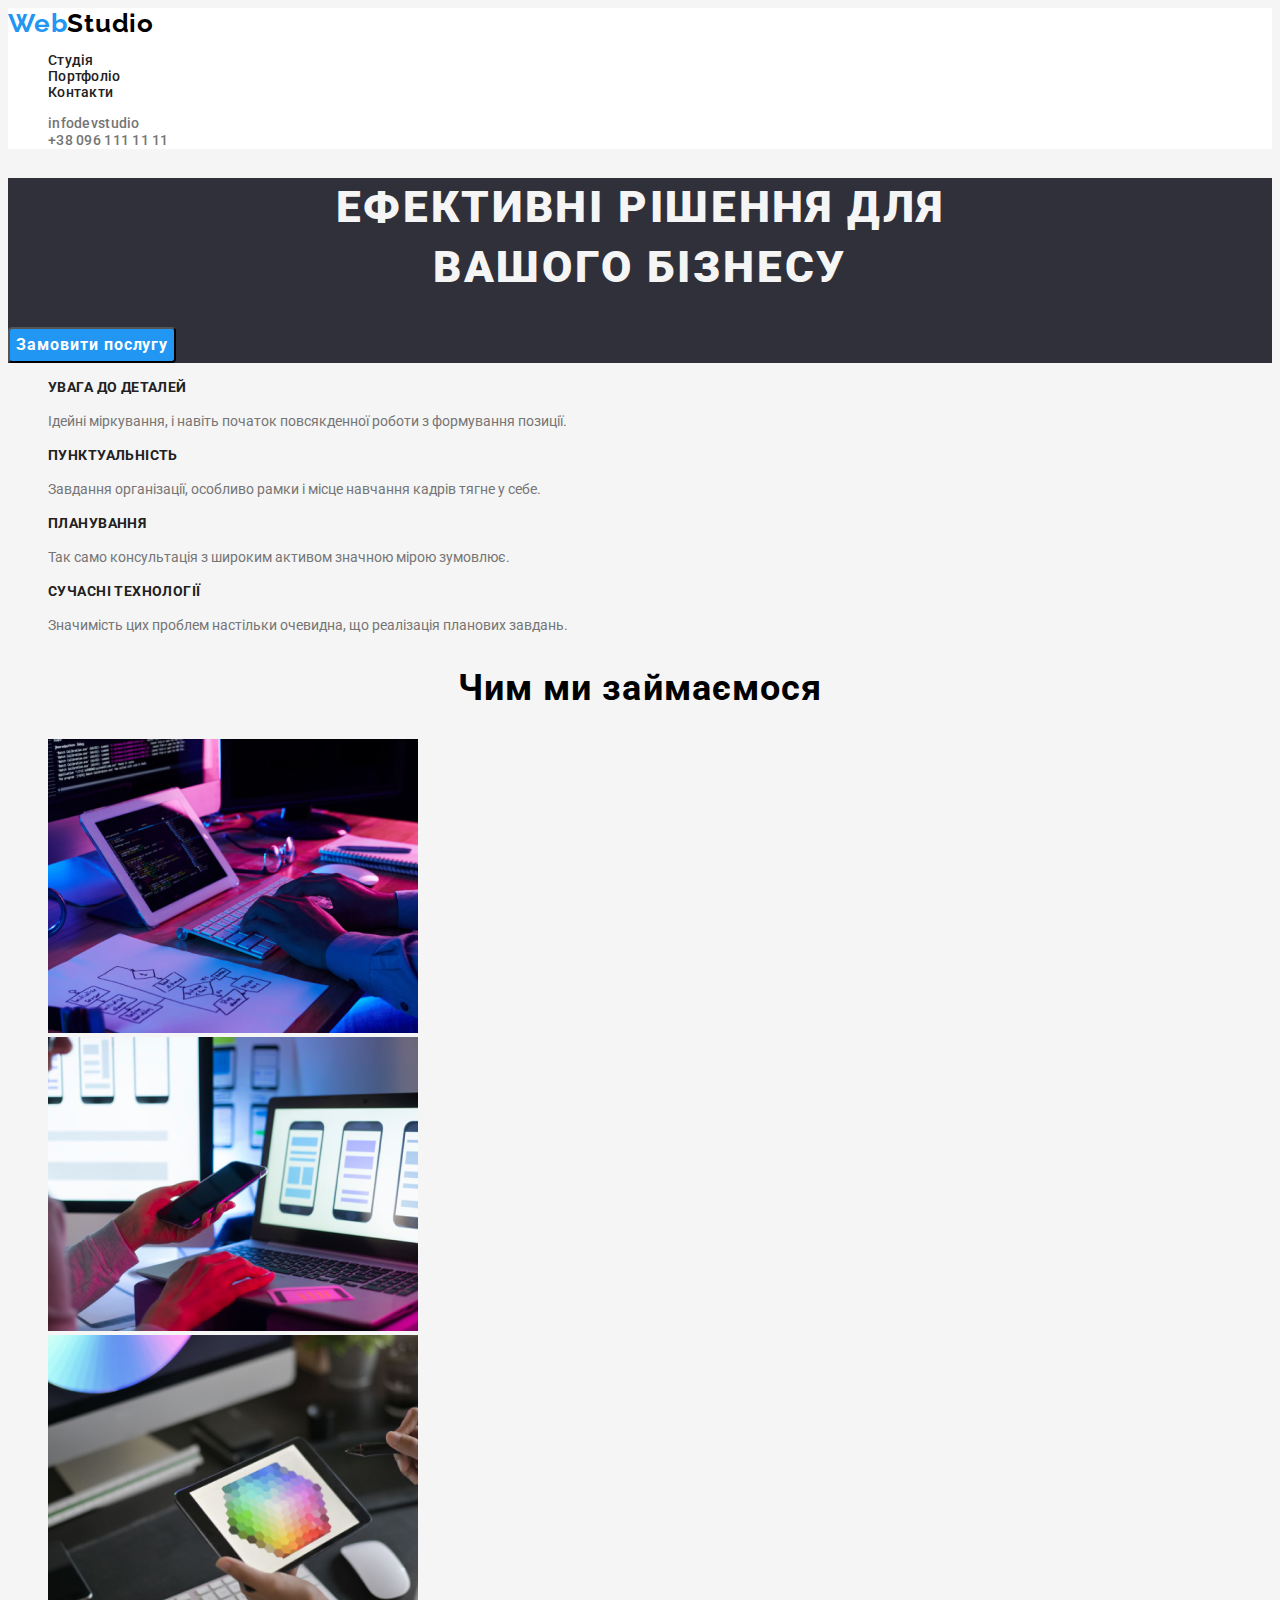
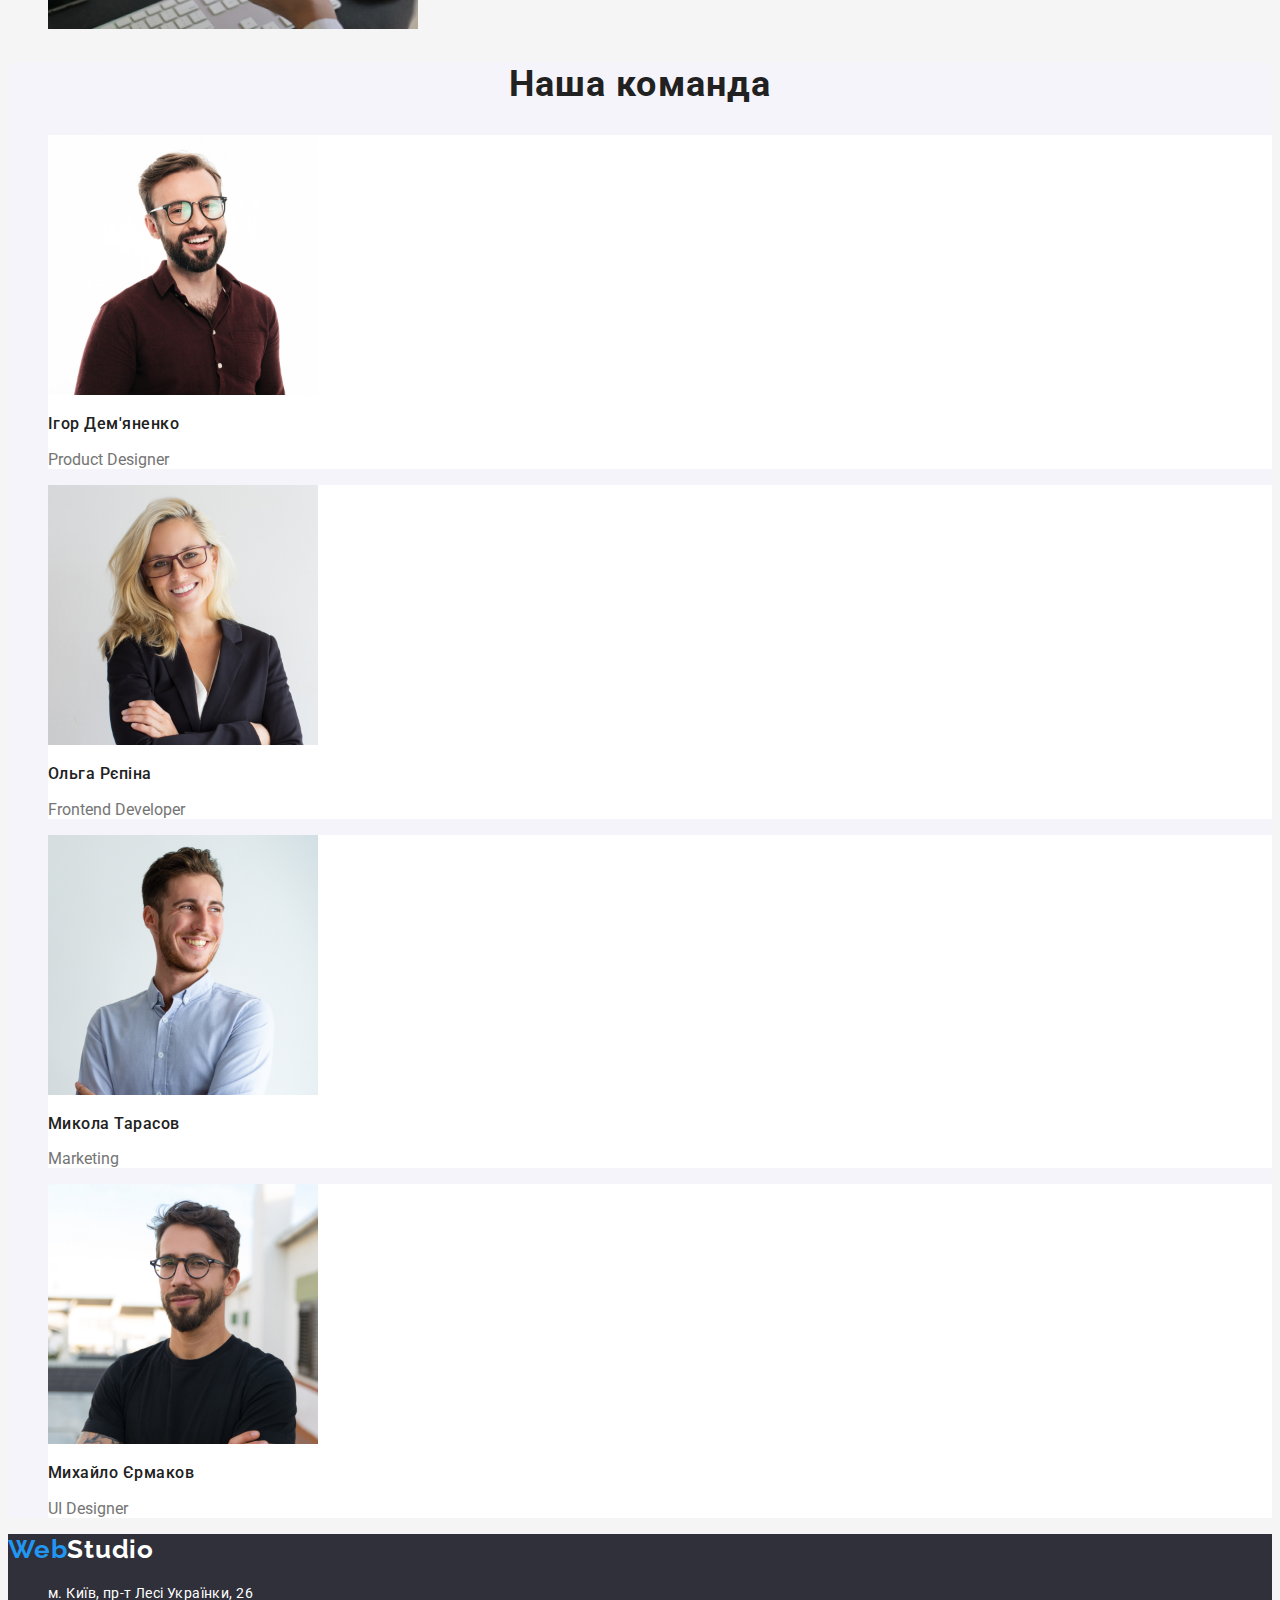
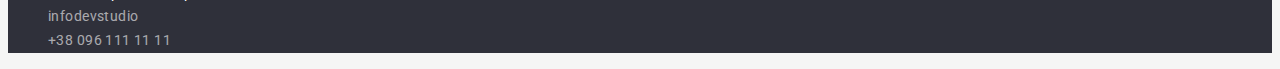
==== index.html @ 23c70bc2 "Initial commit" ====
<!DOCTYPE html>
<html lang="uk">
  <head>
    <meta charset="UTF-8" />
    <meta http-equiv="X-UA-Compatible" content="IE=edge" />
    <meta name="viewport" content="width=, initial-scale=1.0" />
    <title>Document</title>
    <link rel="preconnect" href="https://fonts.googleapis.com" />
    <link rel="preconnect" href="https://fonts.gstatic.com" crossorigin />
    <link
      href="https://fonts.googleapis.com/css2?family=Raleway:wght@700&family=Roboto:wght@400;500;700;900&display=swap"
      rel="stylesheet"
    />
    <link rel="stylesheet" href="./css/styles.css" />
  </head>
  <body>
    <header>
      <nav>
        <a href="./index.html" lang="en" class="logo"
          ><span class="accent">Web</span>Studio
        </a>
        <ul class="site-nav">
          <li><a href="" class="link"> Студія</a></li>
          <li><a href="./portfolio.html" class="link"> Портфоліо</a></li>
          <li><a href="./#" class="link"> Контакти</a></li>
        </ul>
      </nav>
      <ul class="contact-list">
        <li>
          <a href="mailto: info@devstudio.com" class="contact-link"
            >infodevstudio</a
          >
        </li>
        <li>
          <a href="tel: +380961111111" class="contact-link"
            >+38 096 111 11 11</a
          >
        </li>
      </ul>
    </header>

    <main>
      <section class="hero">
        <h1 class="hero-link">
          ЕФЕКТИВНІ РІШЕННЯ ДЛЯ <br />
          ВАШОГО БІЗНЕСУ
        </h1>
        <button type="button" class="button-link">Замовити послугу</button>
      </section>

      <section class="fichers">
        <h2 hidden>Наші властивості</h2>
        <ul class="fichers-list">
          <li>
            <h3 class="fichers-header">УВАГА ДО ДЕТАЛЕЙ</h3>
            <p class="fichers-description">
              Ідейні міркування, і навіть початок повсякденної роботи з
              формування позиції.
            </p>
          </li>
          <li>
            <h3 class="fichers-header">ПУНКТУАЛЬНІСТЬ</h3>
            <p class="fichers-description">
              Завдання організації, особливо рамки і місце навчання кадрів тягне
              у себе.
            </p>
          </li>
          <li>
            <h3 class="fichers-header">ПЛАНУВАННЯ</h3>
            <p class="fichers-description">
              Так само консультація з широким активом значною мірою зумовлює.
            </p>
          </li>
          <li>
            <h3 class="fichers-header">СУЧАСНІ ТЕХНОЛОГІЇ</h3>
            <p class="fichers-description">
              Значимість цих проблем настільки очевидна, що реалізація планових
              завдань.
            </p>
          </li>
        </ul>
      </section>

      <section class="works">
        <h2 class="works-header">Чим ми займаємося</h2>
        <ul>
          <li><img src="./Images/pc1.png" alt="стіл розробника" /></li>
          <li>
            <img
              src="./Images/pc2.png"
              alt="стіл розробника додатку для смартфонів"
            />
          </li>
          <li><img src="./Images/pc3.png" alt="стіл дизайнера кольору" /></li>
        </ul>
      </section>

      <section class="work-team">
        <h2 class="team-header">Наша команда</h2>
        <ul>
          <li class="team-window">
            <img
              src="./Images/Product Designer.jpg"
              alt="Product Designer"
              width="270"
            />
            <h3 class="team-name">Ігор Дем'яненко</h3>
            <p lang="en" class="team-speciality">Product Designer</p>
          </li>
          <li class="team-window">
            <img
              src="./Images/Frontend Developer.jpg"
              alt="rontend Developer"
              width="270"
            />
            <h3 class="team-name">Ольга Рєпіна</h3>
            <p lang="en" class="team-speciality">Frontend Developer</p>
          </li>
          <li class="team-window">
            <img src="./Images/Marketing.jpg" alt="Marketing" width="270" />
            <h3 class="team-name">Микола Тарасов</h3>
            <p lang="en" class="team-speciality">Marketing</p>
          </li>
          <li class="team-window">
            <img src="./Images/UI desinger.jpg" alt="UI Designer" width="270" />
            <h3 class="team-name">Михайло Єрмаков</h3>
            <p lang="en" class="team-speciality">UI Designer</p>
          </li>
        </ul>
      </section>
    </main>

    <footer class="bottom">
      <a href="/" lang="en" class="logo-bottom"
        ><span class="accent-bottom">Web</span>Studio</a
      >
      <address class="adress-bottom">
        <ul class="adress-list">
          <li class="adress-street">м. Київ, пр-т Лесі Українки, 26</li>
          <li>
            <a href="mailto: info@devstudio.com" class="adress-link"
              >infodevstudio</a
            >
          </li>
          <li>
            <a href="tel: +380961111111" class="adress-link"
              >+38 096 111 11 11</a
            >
          </li>
        </ul>
      </address>
    </footer>
  </body>
</html>
---- css/styles.css ----
body {
  background-color: #f5f5f5;
  font-family: "Raleway", sans-serif;
  font-family: "Roboto", sans-serif;
  font-style: normal;
}
header {
  background-color: #ffffff;
}
ul {
  list-style: none;
}
/*логотип сайта*/

.logo {
  font-family: Raleway, sans-serif;
  font-style: normal;
  font-weight: 700;
  font-size: 26px;
  line-height: 31px;
  letter-spacing: 0.03em;
  color: black;
  text-decoration: none;
}
.logo {
  caret-color: #2196f3;
}
.accent {
  color: #2196f3;

  /*навігація*/
}
.site-nav {
  font-size: 14px;
  font-weight: 500;
  line-height: 1.14;
  letter-spacing: 0.02em;
}

.site-nav .link {
  text-decoration: none;
}
.site-nav .link {
  color: #212121;
  caret-color: #2196f3;
}
.site-nav .link:hover,
.site-nav .link:focus {
  color: #2196f3;

  /*контакти*/
}
.contact-list {
  font-size: 14px;
  font-weight: 500;
  line-height: 1.14;
  letter-spacing: 0.02em;
}
.contact-link {
  color: #757575;
}
.contact-link:hover,
.contact-link:focus {
  color: #2196f3;
}
.contact-link {
  font-family: "Roboto";
  font-style: normal;
  font-weight: 500;
  font-size: 14px;
  line-height: 16px;
  letter-spacing: 0.02em;
  text-decoration: none;

  /* секція героя*/
}
.hero {
  background-color: #2f303a;
}
.hero-link {
  font-size: 44px;
  font-weight: 900;
  line-height: 1.36;
  letter-spacing: 0.06em;
  text-align: center;
  color: #f5f5f5;
  text-transform: uppercase;
}
.button-link {
  font-size: 16px;
  font-weight: 700;
  line-height: 1.87;
  letter-spacing: 0.06em;
  background-color: #2196f3;
  color: #ffffff;
  border-radius: 4px;
  cursor: pointer;
  font-family: inherit;
}
/*секція наших властивостей*/

.fichers {
  background-color: #f5f5f5;
}
.fichers-header {
  font-weight: 700;
  font-size: 14px;
  line-height: 16px;
  letter-spacing: 0.03em;
  text-transform: uppercase;
  color: #212121;
}
.fichers-description {
  font-weight: 400;
  font-size: 14px;
  line-height: 24px;
  color: #757575;
}
/*чим ми займаємося*/

.works {
  background-color: #f5f5f5;
}
.works-header {
  font-weight: 700;
  font-size: 36px;
  line-height: 42px;
  text-align: center;
  letter-spacing: 0.03em;
}
.work-team {
  background-color: #f5f4fa;
}
/*наша команда*/

.team-header {
  font-weight: 700;
  font-size: 36px;
  line-height: 42px;
  text-align: center;
  letter-spacing: 0.03em;
  color: #212121;
}
.team-name {
  font-size: 16px;
  font-weight: 500;
  line-height: 1.18;
  letter-spacing: 0.03em;
  color: #212121;
}
.team-speciality {
  font-weight: 400;
  font-size: 16px;
  line-height: 19px;
  color: #757575;
}
.team-window {
  background-color: #ffffff;
}
/*секція footer* та адреса*/

.bottom {
  background-color: #2f303a;
}
.logo-bottom {
  font-family: Raleway, sans-serif;
  font-weight: 700;
  font-size: 26px;
  line-height: 31px;
  letter-spacing: 0.03em;
  color: #ffffff;
  text-decoration: none;
}
.accent-bottom {
  color: #2196f3;
}
.adress-bottom {
  font-style: normal;
}
.adress-street {
  font-weight: 400;
  font-size: 14px;
  line-height: 24px;
  letter-spacing: 0.03em;
  color: #ffffff;
}
.adress-street:hover,
.adress-street:focus {
  color: #2196f3;
}
.adress-link {
  font-weight: 400;
  font-size: 14px;
  line-height: 1.71;
  letter-spacing: 0.03em;
  color: rgba(255, 255, 255, 0.6);
  text-decoration: none;
}
.adress-link:hover,
.adress-link:focus {
  color: #2196f3;
}
/*портфоліо*/

.portf-button-pages {
  background-color: #ffffff;
}

.button-tap-l {
  font-size: 16px;
  font-weight: 500;
  line-height: 1.62;
  letter-spacing: 0.03em;
  background-color: #2196f3;
  border-radius: 4px;
  cursor: pointer;
  font-family: inherit;
}
.button-tap-l:hover,
.button-tap-l:focus {
  color: #ffffff;
  background-color: #2196f3;
}
.button-tap {
  font-size: 16px;
  font-weight: 500;
  line-height: 1.62;
  letter-spacing: 0.03em;
  background-color: #f5f4fa;
  border-radius: 4px;
  cursor: pointer;
  font-family: inherit;
}
.button-tap:hover,
.button-tap:focus {
  background-color: #2196f3;
  color: #ffffff;
}
/*секція блоків робіт*/

.block-topic {
  background: #ffffff;
  border: 1px solid #eeeeee;
}
.block-header {
  font-weight: 700;
  font-size: 18px;
  line-height: 36px;
  letter-spacing: 0.06em;
  color: #212121;
}
.block-text {
  font-weight: 400;
  font-size: 16px;
  line-height: 30px;
  letter-spacing: 0.03em;
  color: #757575;
}
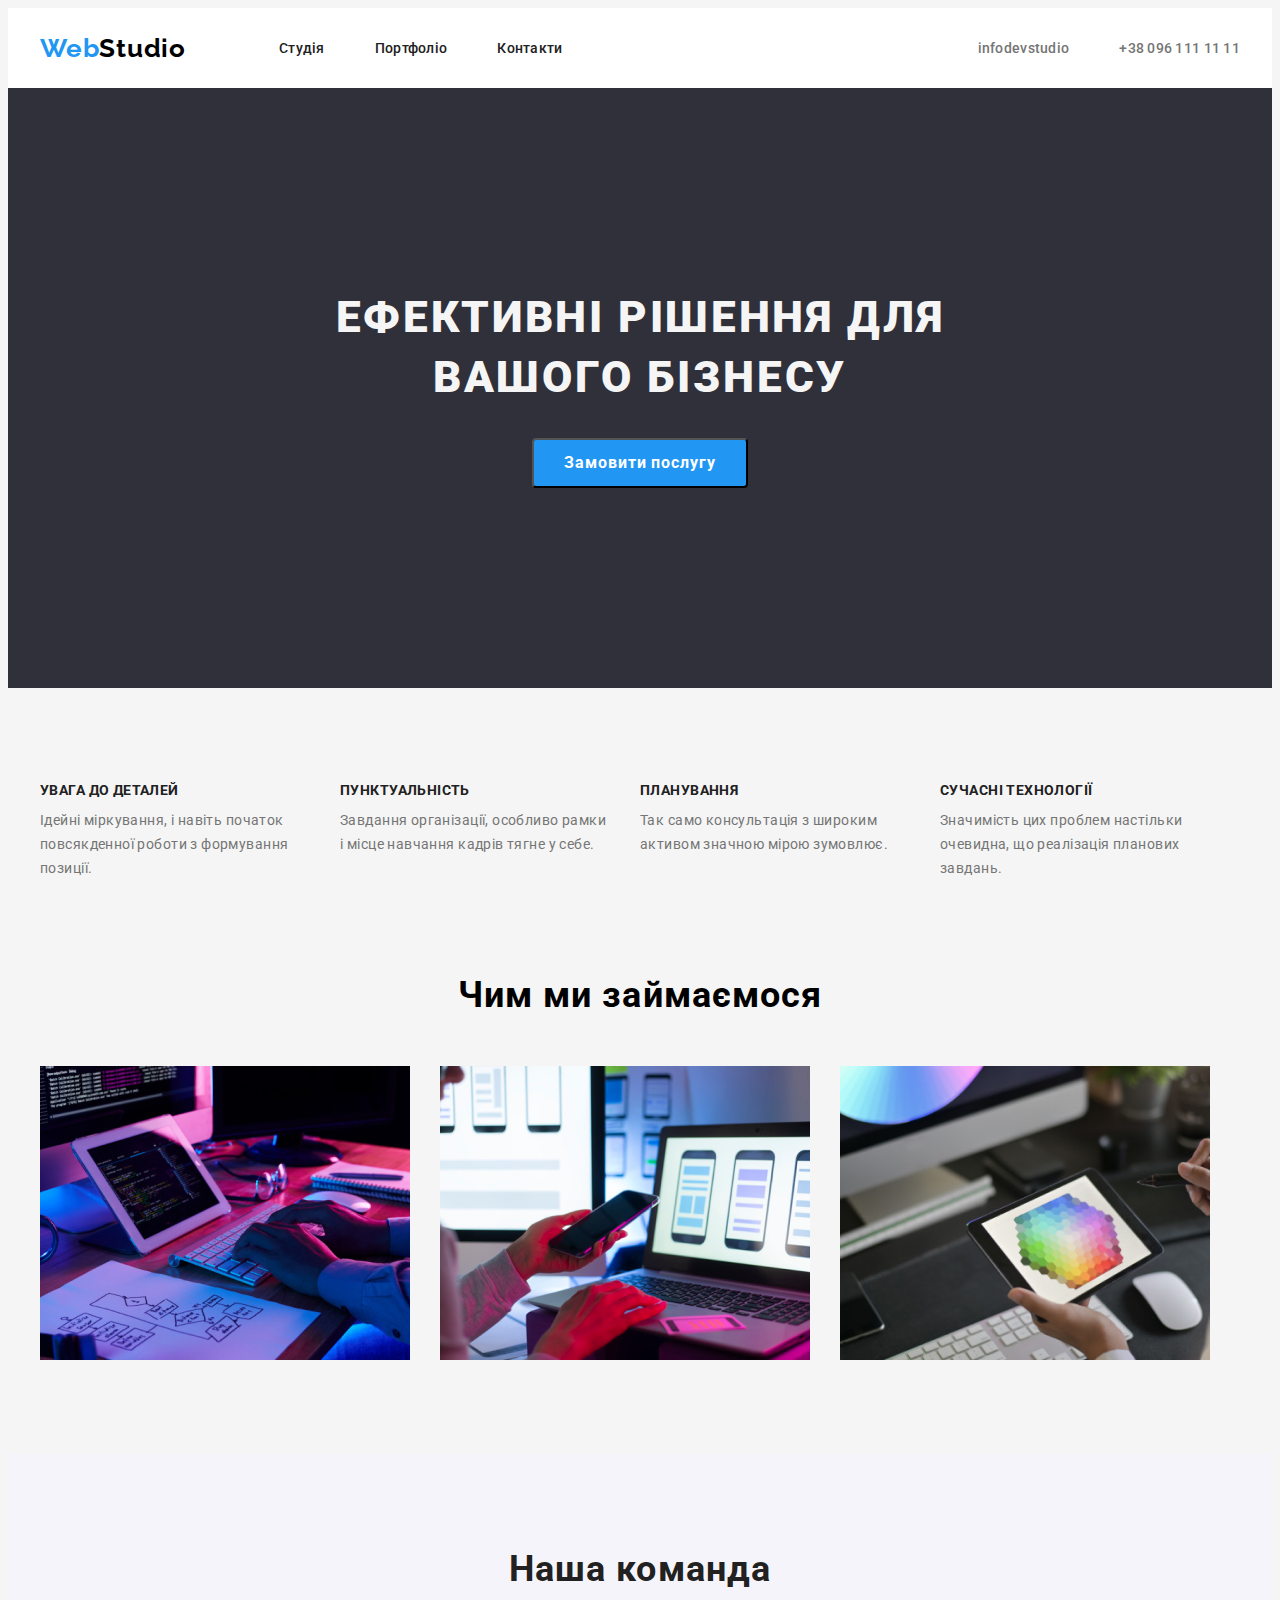
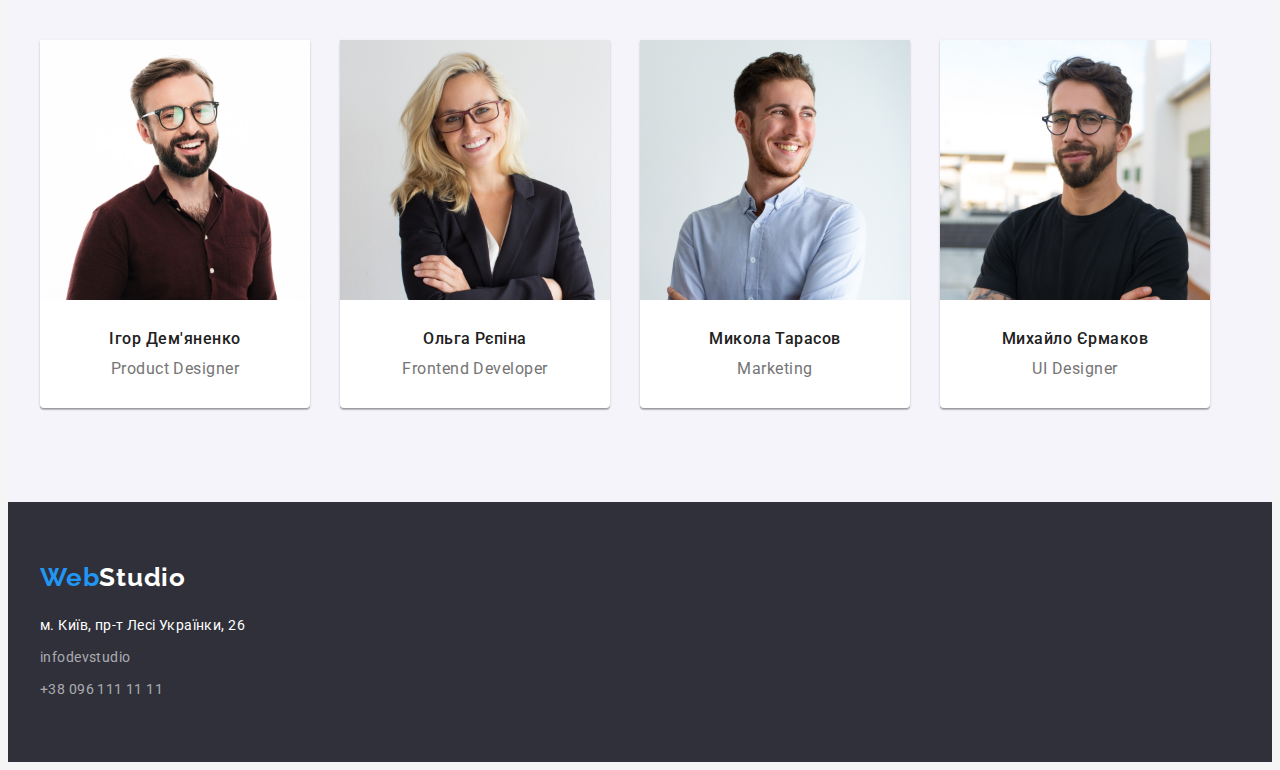
==== commit 01242ceb: "beggin" ====
--- a/index.html
+++ b/index.html
@@ -14,64 +14,69 @@
     <link rel="stylesheet" href="./css/styles.css" />
   </head>
   <body>
-    <header>
-      <nav>
+    <header class="header">
+      <div class=" container container-header">
         <a href="./index.html" lang="en" class="logo"
-          ><span class="accent">Web</span>Studio
-        </a>
+        ><span class="accent">Web</span>Studio
+      </a>
+      <nav class="nav-list">
         <ul class="site-nav">
-          <li><a href="" class="link"> Студія</a></li>
-          <li><a href="./portfolio.html" class="link"> Портфоліо</a></li>
-          <li><a href="./#" class="link"> Контакти</a></li>
+          <li class="header-nav"><a href="" class="link"> Студія</a></li>
+          <li class="header-nav"><a href="./portfolio.html" class="link"> Портфоліо</a></li>
+          <li class="header-nav"><a href="./#" class="link"> Контакти</a></li>
         </ul>
       </nav>
       <ul class="contact-list">
-        <li>
+        <li class="header-contact">
           <a href="mailto: info@devstudio.com" class="contact-link"
             >infodevstudio</a
           >
         </li>
-        <li>
+        <li class="header-contact">
           <a href="tel: +380961111111" class="contact-link"
             >+38 096 111 11 11</a
           >
         </li>
       </ul>
+      </div>
     </header>
 
     <main>
       <section class="hero">
+        <div class="container">
         <h1 class="hero-link">
           ЕФЕКТИВНІ РІШЕННЯ ДЛЯ <br />
           ВАШОГО БІЗНЕСУ
         </h1>
         <button type="button" class="button-link">Замовити послугу</button>
+     </div>
       </section>
 
       <section class="fichers">
+        <div class="container">
         <h2 hidden>Наші властивості</h2>
         <ul class="fichers-list">
-          <li>
+          <li class="fichers-card">
             <h3 class="fichers-header">УВАГА ДО ДЕТАЛЕЙ</h3>
             <p class="fichers-description">
               Ідейні міркування, і навіть початок повсякденної роботи з
               формування позиції.
             </p>
           </li>
-          <li>
+          <li class="fichers-card">
             <h3 class="fichers-header">ПУНКТУАЛЬНІСТЬ</h3>
             <p class="fichers-description">
               Завдання організації, особливо рамки і місце навчання кадрів тягне
               у себе.
             </p>
           </li>
-          <li>
+          <li class="fichers-card">
             <h3 class="fichers-header">ПЛАНУВАННЯ</h3>
             <p class="fichers-description">
               Так само консультація з широким активом значною мірою зумовлює.
             </p>
           </li>
-          <li>
+          <li class="fichers-card">
             <h3 class="fichers-header">СУЧАСНІ ТЕХНОЛОГІЇ</h3>
             <p class="fichers-description">
               Значимість цих проблем настільки очевидна, що реалізація планових
@@ -79,33 +84,39 @@
             </p>
           </li>
         </ul>
+        </div>
       </section>
 
       <section class="works">
+        <div class="container">
         <h2 class="works-header">Чим ми займаємося</h2>
-        <ul>
-          <li><img src="./Images/pc1.png" alt="стіл розробника" /></li>
-          <li>
+        <ul class="work-cards">
+          <li class="work-card"><img src="./Images/pc1.png" alt="стіл розробника" /></li>
+          <li class="work-card">
             <img
               src="./Images/pc2.png"
               alt="стіл розробника додатку для смартфонів"
             />
           </li>
-          <li><img src="./Images/pc3.png" alt="стіл дизайнера кольору" /></li>
+          <li class="work-card"><img src="./Images/pc3.png" alt="стіл дизайнера кольору" /></li>
         </ul>
-      </section>
+        </div>
+      </section> 
 
       <section class="work-team">
+        <div class="container">
         <h2 class="team-header">Наша команда</h2>
-        <ul>
+        <ul class="team-list">
           <li class="team-window">
             <img
               src="./Images/Product Designer.jpg"
               alt="Product Designer"
               width="270"
             />
+            <div class="wrapper-team">
             <h3 class="team-name">Ігор Дем'яненко</h3>
             <p lang="en" class="team-speciality">Product Designer</p>
+            </div>
           </li>
           <li class="team-window">
             <img
@@ -113,42 +124,51 @@
               alt="rontend Developer"
               width="270"
             />
+            <div class="wrapper-team">
             <h3 class="team-name">Ольга Рєпіна</h3>
             <p lang="en" class="team-speciality">Frontend Developer</p>
+            </div>
           </li>
           <li class="team-window">
             <img src="./Images/Marketing.jpg" alt="Marketing" width="270" />
+            <div class="wrapper-team">
             <h3 class="team-name">Микола Тарасов</h3>
             <p lang="en" class="team-speciality">Marketing</p>
+            </div>
           </li>
           <li class="team-window">
             <img src="./Images/UI desinger.jpg" alt="UI Designer" width="270" />
+            <div class="wrapper-team">
             <h3 class="team-name">Михайло Єрмаков</h3>
             <p lang="en" class="team-speciality">UI Designer</p>
+            </div>
           </li>
         </ul>
+        </div>
       </section>
     </main>
 
     <footer class="bottom">
+      <div class="container">
       <a href="/" lang="en" class="logo-bottom"
         ><span class="accent-bottom">Web</span>Studio</a
       >
       <address class="adress-bottom">
         <ul class="adress-list">
           <li class="adress-street">м. Київ, пр-т Лесі Українки, 26</li>
-          <li>
+          <li class="bottom-contact">
             <a href="mailto: info@devstudio.com" class="adress-link"
               >infodevstudio</a
             >
           </li>
-          <li>
+          <li class="bottom-contact">
             <a href="tel: +380961111111" class="adress-link"
               >+38 096 111 11 11</a
             >
           </li>
         </ul>
       </address>
+      </div>
     </footer>
   </body>
 </html>
--- a/css/styles.css
+++ b/css/styles.css
@@ -4,21 +4,55 @@
   font-family: "Roboto", sans-serif;
   font-style: normal;
 }
+.container {
+  width: 1200px;
+  padding-left: 15px;
+  padding-right: 15px;
+  margin-left: auto;
+  margin-right: auto;
+}
 header {
   background-color: #ffffff;
 }
+
 ul {
   list-style: none;
 }
+ul {
+  margin: 0;
+  padding: 0;
+}
+h1,
+h2,
+h3,
+h4,
+h5,
+h6,
+p {
+  margin: 0;
+}
+img {
+  display: block;
+}
+
+.section {
+  padding-top: 94px;
+  padding-bottom: 94px;
+}
 /*логотип сайта*/
+.container-header {
+  display: flex;
+  align-items: center;
+}
 
 .logo {
   font-family: Raleway, sans-serif;
   font-style: normal;
   font-weight: 700;
-  font-size: 26px;
+   font-size: 26px;
   line-height: 31px;
   letter-spacing: 0.03em;
+  margin-right: 93px;
   color: black;
   text-decoration: none;
 }
@@ -30,6 +64,17 @@
 
   /*навігація*/
 }
+.nav-list{
+  margin-right: auto;
+}
+.site-nav{
+  display: flex;
+  gap: 50px;
+}
+.site-nav li  :last-child {
+margin-right: 0px;
+}
+
 .site-nav {
   font-size: 14px;
   font-weight: 500;
@@ -48,13 +93,26 @@
 .site-nav .link:focus {
   color: #2196f3;
 
+}
+.link{
+  font-weight: 500;
+  font-size: 14px;
+  line-height: calc(16 / 14);
+  letter-spacing: 0.02em;
+  padding-top: 32px;
+  padding-bottom: 32px;
+  display: block;
+}
   /*контакти*/
-}
 .contact-list {
   font-size: 14px;
   font-weight: 500;
   line-height: 1.14;
   letter-spacing: 0.02em;
+}
+.contact-list{
+  display: flex;
+  gap: 50px;
 }
 .contact-link {
   color: #757575;
@@ -71,11 +129,15 @@
   line-height: 16px;
   letter-spacing: 0.02em;
   text-decoration: none;
+  padding-top: 32px;
+  padding-bottom: 32px;
 
   /* секція героя*/
 }
 .hero {
   background-color: #2f303a;
+  padding-top: 200px;
+  padding-bottom: 200px;
 }
 .hero-link {
   font-size: 44px;
@@ -85,6 +147,9 @@
   text-align: center;
   color: #f5f5f5;
   text-transform: uppercase;
+  width: 696px;
+  margin-left: auto;
+  margin-right: auto;
 }
 .button-link {
   font-size: 16px;
@@ -96,11 +161,27 @@
   border-radius: 4px;
   cursor: pointer;
   font-family: inherit;
+  width: 216px;
+  height: 50px;
+  margin-top: 30px;
+  margin-left: auto;
+  margin-right: auto;
+  text-align: center;
+  display: block;
 }
 /*секція наших властивостей*/
 
 .fichers {
   background-color: #f5f5f5;
+  padding-top: 94px;
+  padding-bottom: 94px;
+}
+.fichers-list{
+  display: flex;
+  gap: 30px;
+}
+.fichers-card{
+  width: 270px;
 }
 .fichers-header {
   font-weight: 700;
@@ -108,18 +189,21 @@
   line-height: 16px;
   letter-spacing: 0.03em;
   text-transform: uppercase;
+  margin-bottom: 10px;
   color: #212121;
 }
 .fichers-description {
   font-weight: 400;
   font-size: 14px;
   line-height: 24px;
+  letter-spacing: 0.03em;
   color: #757575;
 }
 /*чим ми займаємося*/
 
 .works {
   background-color: #f5f5f5;
+  padding-bottom: 94px;
 }
 .works-header {
   font-weight: 700;
@@ -128,11 +212,17 @@
   text-align: center;
   letter-spacing: 0.03em;
 }
+.work-cards{
+  display: flex;
+  gap: 30px;
+  margin-top: 50px;
+}
+/*наша команда*/
 .work-team {
   background-color: #f5f4fa;
-}
-/*наша команда*/
-
+  padding-top: 94px;
+  padding-bottom: 94px;
+}
 .team-header {
   font-weight: 700;
   font-size: 36px;
@@ -141,10 +231,24 @@
   letter-spacing: 0.03em;
   color: #212121;
 }
+.team-list{
+  display: flex;
+  gap: 30px;
+  margin-top: 50px;
+}
+.team-window{
+  background-color: #ffffff;
+  box-shadow: 0px 1px 3px rgba(0, 0, 0, 0.12), 0px 1px 1px rgba(0, 0, 0, 0.14), 0px 2px 1px rgba(0, 0, 0, 0.2);
+  border-radius: 0px 0px 4px 4px;
+}
+.wrapper-team{
+  padding: 30px;
+}
 .team-name {
   font-size: 16px;
   font-weight: 500;
   line-height: 1.18;
+  text-align: center;
   letter-spacing: 0.03em;
   color: #212121;
 }
@@ -152,15 +256,18 @@
   font-weight: 400;
   font-size: 16px;
   line-height: 19px;
+  text-align: center;
+  letter-spacing: 0.03em;
+  margin-top: 10px;
   color: #757575;
 }
-.team-window {
-  background-color: #ffffff;
-}
+
 /*секція footer* та адреса*/
 
 .bottom {
   background-color: #2f303a;
+  padding-top: 60px;
+  padding-bottom: 60px;
 }
 .logo-bottom {
   font-family: Raleway, sans-serif;
@@ -170,12 +277,14 @@
   letter-spacing: 0.03em;
   color: #ffffff;
   text-decoration: none;
+  margin-right: 0;
 }
 .accent-bottom {
   color: #2196f3;
 }
 .adress-bottom {
   font-style: normal;
+  margin-top: 20px;
 }
 .adress-street {
   font-weight: 400;
@@ -188,6 +297,9 @@
 .adress-street:focus {
   color: #2196f3;
 }
+.bottom-contact{
+  margin-top: 9px;
+}
 .adress-link {
   font-weight: 400;
   font-size: 14px;
@@ -211,6 +323,7 @@
   font-weight: 500;
   line-height: 1.62;
   letter-spacing: 0.03em;
+  color: #ffffff;
   background-color: #2196f3;
   border-radius: 4px;
   cursor: pointer;
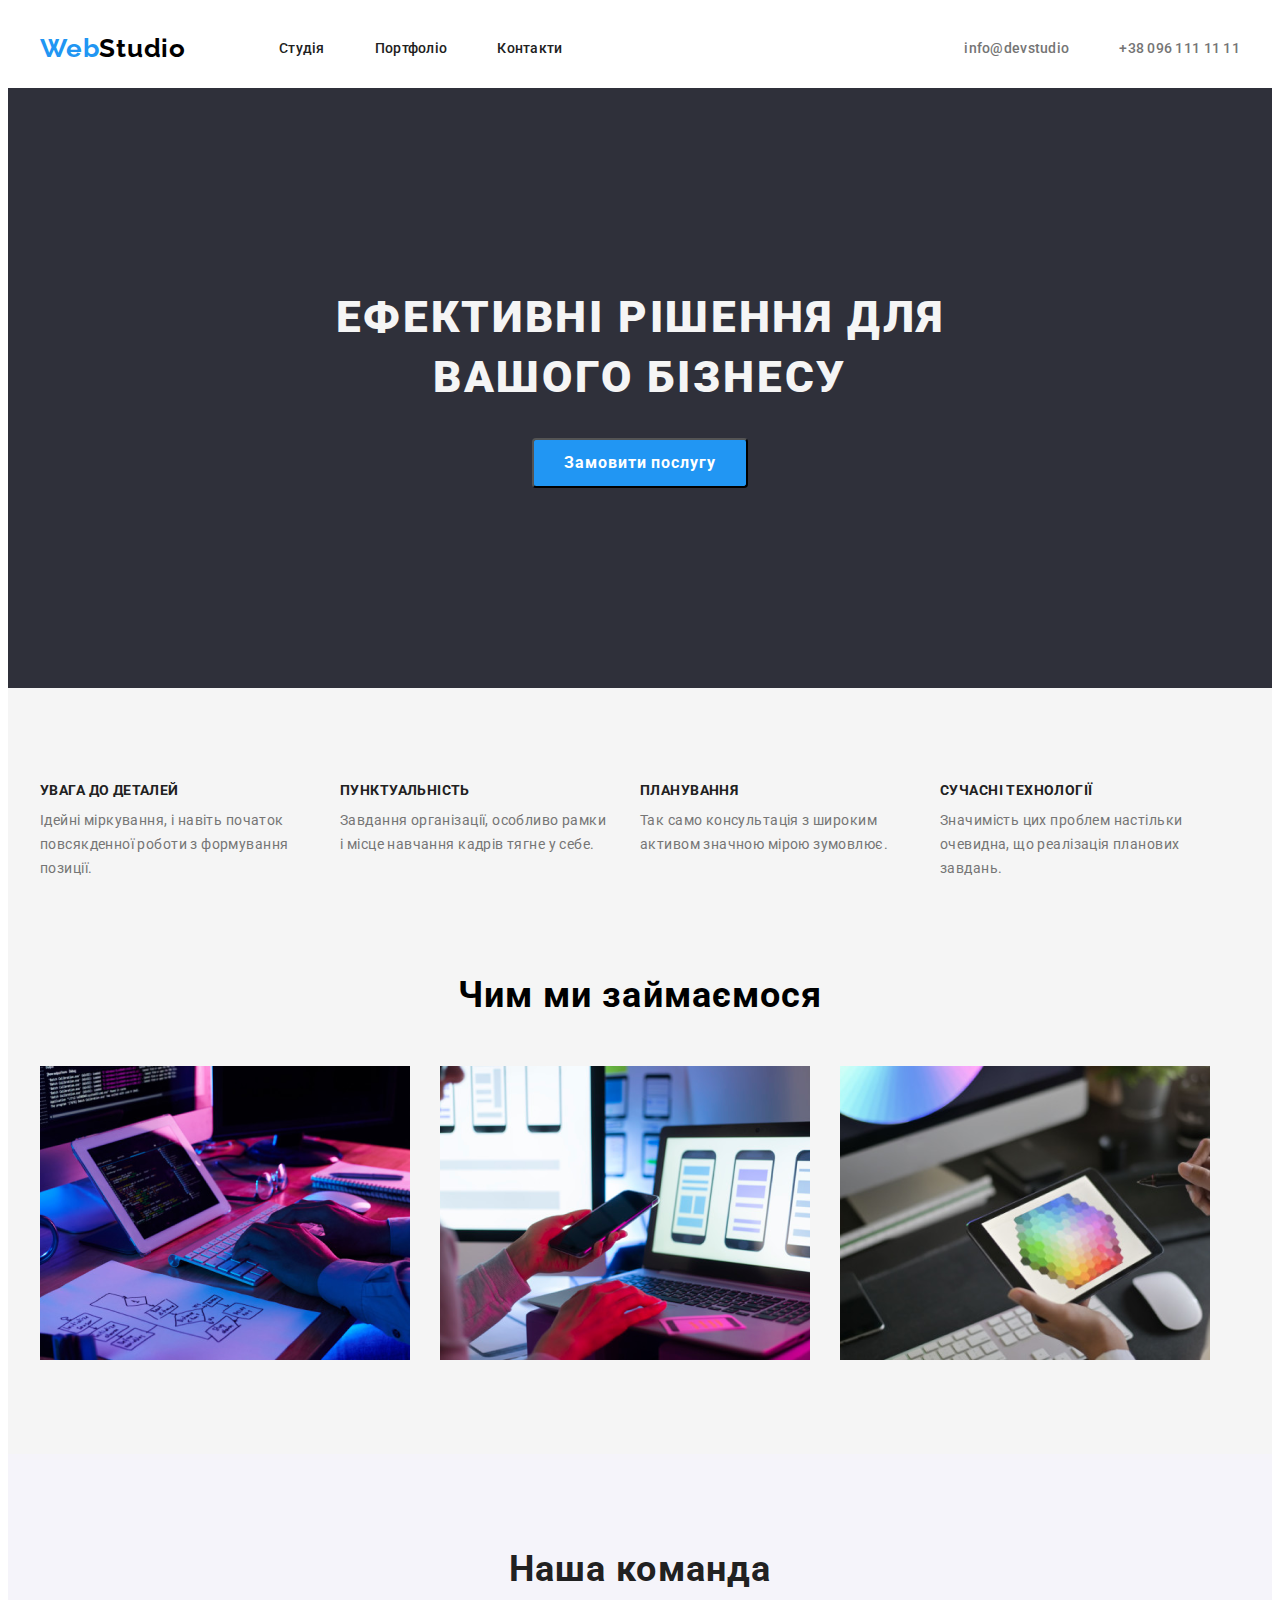
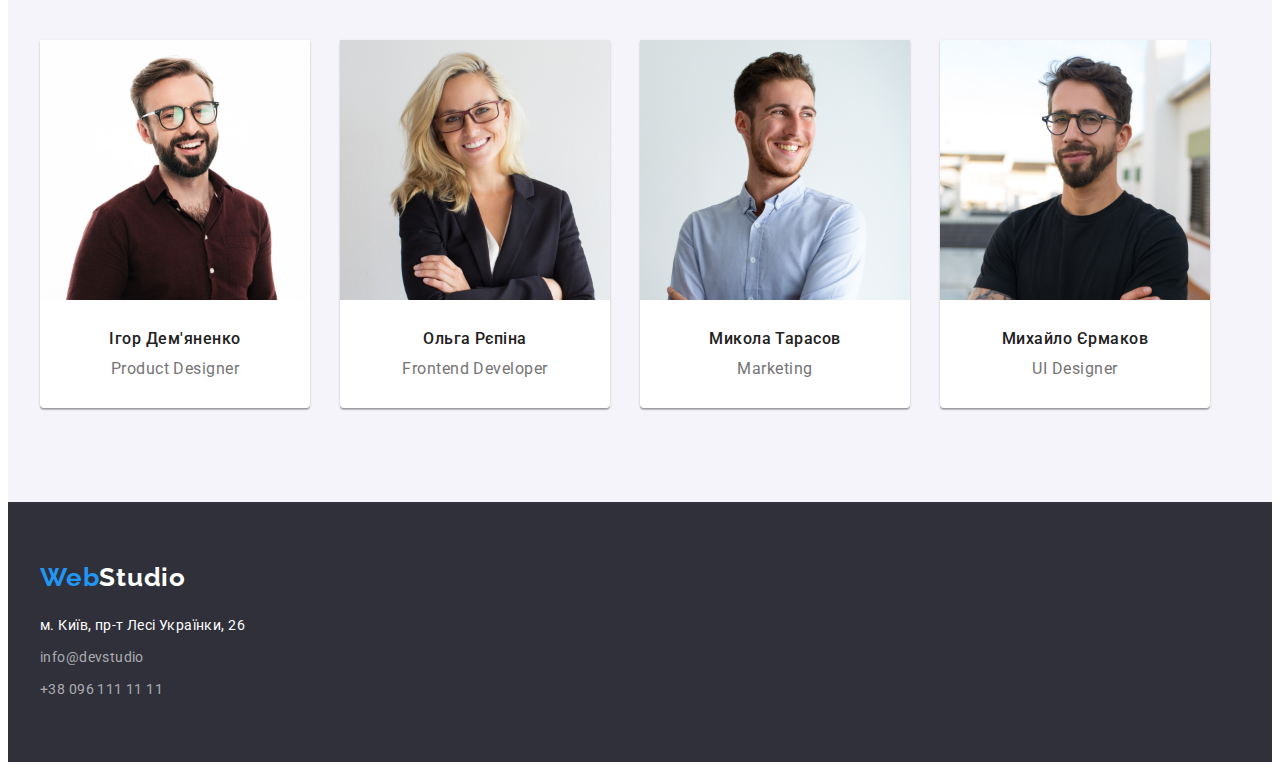
==== commit 8a97eab3: "fixed" ====
--- a/index.html
+++ b/index.html
@@ -15,159 +15,169 @@
   </head>
   <body>
     <header class="header">
-      <div class=" container container-header">
+      <div class="container container-header">
         <a href="./index.html" lang="en" class="logo"
-        ><span class="accent">Web</span>Studio
-      </a>
-      <nav class="nav-list">
-        <ul class="site-nav">
-          <li class="header-nav"><a href="" class="link"> Студія</a></li>
-          <li class="header-nav"><a href="./portfolio.html" class="link"> Портфоліо</a></li>
-          <li class="header-nav"><a href="./#" class="link"> Контакти</a></li>
+          ><span class="accent">Web</span>Studio
+        </a>
+        <nav class="nav-list">
+          <ul class="site-nav">
+            <li class="header-nav"><a href="" class="link"> Студія</a></li>
+            <li class="header-nav">
+              <a href="./portfolio.html" class="link"> Портфоліо</a>
+            </li>
+            <li class="header-nav"><a href="./#" class="link"> Контакти</a></li>
+          </ul>
+        </nav>
+        <ul class="contact-list">
+          <li class="header-contact">
+            <a href="mailto:info@devstudio.com" class="contact-link"
+              >info@devstudio</a
+            >
+          </li>
+          <li class="header-contact">
+            <a href="tel:+380961111111" class="contact-link"
+              >+38 096 111 11 11</a
+            >
+          </li>
         </ul>
-      </nav>
-      <ul class="contact-list">
-        <li class="header-contact">
-          <a href="mailto: info@devstudio.com" class="contact-link"
-            >infodevstudio</a
-          >
-        </li>
-        <li class="header-contact">
-          <a href="tel: +380961111111" class="contact-link"
-            >+38 096 111 11 11</a
-          >
-        </li>
-      </ul>
       </div>
     </header>
 
     <main>
       <section class="hero">
         <div class="container">
-        <h1 class="hero-link">
-          ЕФЕКТИВНІ РІШЕННЯ ДЛЯ <br />
-          ВАШОГО БІЗНЕСУ
-        </h1>
-        <button type="button" class="button-link">Замовити послугу</button>
-     </div>
+          <h1 class="hero-link">
+            ЕФЕКТИВНІ РІШЕННЯ ДЛЯ <br />
+            ВАШОГО БІЗНЕСУ
+          </h1>
+          <button type="button" class="button-link">Замовити послугу</button>
+        </div>
       </section>
 
       <section class="fichers">
         <div class="container">
-        <h2 hidden>Наші властивості</h2>
-        <ul class="fichers-list">
-          <li class="fichers-card">
-            <h3 class="fichers-header">УВАГА ДО ДЕТАЛЕЙ</h3>
-            <p class="fichers-description">
-              Ідейні міркування, і навіть початок повсякденної роботи з
-              формування позиції.
-            </p>
-          </li>
-          <li class="fichers-card">
-            <h3 class="fichers-header">ПУНКТУАЛЬНІСТЬ</h3>
-            <p class="fichers-description">
-              Завдання організації, особливо рамки і місце навчання кадрів тягне
-              у себе.
-            </p>
-          </li>
-          <li class="fichers-card">
-            <h3 class="fichers-header">ПЛАНУВАННЯ</h3>
-            <p class="fichers-description">
-              Так само консультація з широким активом значною мірою зумовлює.
-            </p>
-          </li>
-          <li class="fichers-card">
-            <h3 class="fichers-header">СУЧАСНІ ТЕХНОЛОГІЇ</h3>
-            <p class="fichers-description">
-              Значимість цих проблем настільки очевидна, що реалізація планових
-              завдань.
-            </p>
-          </li>
-        </ul>
+          <h2 class="visually-hidden">Наші властивості</h2>
+          <ul class="fichers-list">
+            <li class="fichers-card">
+              <h3 class="fichers-header">УВАГА ДО ДЕТАЛЕЙ</h3>
+              <p class="fichers-description">
+                Ідейні міркування, і навіть початок повсякденної роботи з
+                формування позиції.
+              </p>
+            </li>
+            <li class="fichers-card">
+              <h3 class="fichers-header">ПУНКТУАЛЬНІСТЬ</h3>
+              <p class="fichers-description">
+                Завдання організації, особливо рамки і місце навчання кадрів
+                тягне у себе.
+              </p>
+            </li>
+            <li class="fichers-card">
+              <h3 class="fichers-header">ПЛАНУВАННЯ</h3>
+              <p class="fichers-description">
+                Так само консультація з широким активом значною мірою зумовлює.
+              </p>
+            </li>
+            <li class="fichers-card">
+              <h3 class="fichers-header">СУЧАСНІ ТЕХНОЛОГІЇ</h3>
+              <p class="fichers-description">
+                Значимість цих проблем настільки очевидна, що реалізація
+                планових завдань.
+              </p>
+            </li>
+          </ul>
         </div>
       </section>
 
       <section class="works">
         <div class="container">
-        <h2 class="works-header">Чим ми займаємося</h2>
-        <ul class="work-cards">
-          <li class="work-card"><img src="./Images/pc1.png" alt="стіл розробника" /></li>
-          <li class="work-card">
-            <img
-              src="./Images/pc2.png"
-              alt="стіл розробника додатку для смартфонів"
-            />
-          </li>
-          <li class="work-card"><img src="./Images/pc3.png" alt="стіл дизайнера кольору" /></li>
-        </ul>
+          <h2 class="works-header">Чим ми займаємося</h2>
+          <ul class="work-cards">
+            <li class="work-card">
+              <img src="./Images/pc1.png" alt="стіл розробника" />
+            </li>
+            <li class="work-card">
+              <img
+                src="./Images/pc2.png"
+                alt="стіл розробника додатку для смартфонів"
+              />
+            </li>
+            <li class="work-card">
+              <img src="./Images/pc3.png" alt="стіл дизайнера кольору" />
+            </li>
+          </ul>
         </div>
-      </section> 
+      </section>
 
       <section class="work-team">
         <div class="container">
-        <h2 class="team-header">Наша команда</h2>
-        <ul class="team-list">
-          <li class="team-window">
-            <img
-              src="./Images/Product Designer.jpg"
-              alt="Product Designer"
-              width="270"
-            />
-            <div class="wrapper-team">
-            <h3 class="team-name">Ігор Дем'яненко</h3>
-            <p lang="en" class="team-speciality">Product Designer</p>
-            </div>
-          </li>
-          <li class="team-window">
-            <img
-              src="./Images/Frontend Developer.jpg"
-              alt="rontend Developer"
-              width="270"
-            />
-            <div class="wrapper-team">
-            <h3 class="team-name">Ольга Рєпіна</h3>
-            <p lang="en" class="team-speciality">Frontend Developer</p>
-            </div>
-          </li>
-          <li class="team-window">
-            <img src="./Images/Marketing.jpg" alt="Marketing" width="270" />
-            <div class="wrapper-team">
-            <h3 class="team-name">Микола Тарасов</h3>
-            <p lang="en" class="team-speciality">Marketing</p>
-            </div>
-          </li>
-          <li class="team-window">
-            <img src="./Images/UI desinger.jpg" alt="UI Designer" width="270" />
-            <div class="wrapper-team">
-            <h3 class="team-name">Михайло Єрмаков</h3>
-            <p lang="en" class="team-speciality">UI Designer</p>
-            </div>
-          </li>
-        </ul>
+          <h2 class="team-header">Наша команда</h2>
+          <ul class="team-list">
+            <li class="team-window">
+              <img
+                src="./Images/Product Designer.jpg"
+                alt="Product Designer"
+                width="270"
+              />
+              <div class="wrapper-team">
+                <h3 class="team-name">Ігор Дем'яненко</h3>
+                <p lang="en" class="team-speciality">Product Designer</p>
+              </div>
+            </li>
+            <li class="team-window">
+              <img
+                src="./Images/Frontend Developer.jpg"
+                alt="rontend Developer"
+                width="270"
+              />
+              <div class="wrapper-team">
+                <h3 class="team-name">Ольга Рєпіна</h3>
+                <p lang="en" class="team-speciality">Frontend Developer</p>
+              </div>
+            </li>
+            <li class="team-window">
+              <img src="./Images/Marketing.jpg" alt="Marketing" width="270" />
+              <div class="wrapper-team">
+                <h3 class="team-name">Микола Тарасов</h3>
+                <p lang="en" class="team-speciality">Marketing</p>
+              </div>
+            </li>
+            <li class="team-window">
+              <img
+                src="./Images/UI desinger.jpg"
+                alt="UI Designer"
+                width="270"
+              />
+              <div class="wrapper-team">
+                <h3 class="team-name">Михайло Єрмаков</h3>
+                <p lang="en" class="team-speciality">UI Designer</p>
+              </div>
+            </li>
+          </ul>
         </div>
       </section>
     </main>
 
     <footer class="bottom">
       <div class="container">
-      <a href="/" lang="en" class="logo-bottom"
-        ><span class="accent-bottom">Web</span>Studio</a
-      >
-      <address class="adress-bottom">
-        <ul class="adress-list">
-          <li class="adress-street">м. Київ, пр-т Лесі Українки, 26</li>
-          <li class="bottom-contact">
-            <a href="mailto: info@devstudio.com" class="adress-link"
-              >infodevstudio</a
-            >
-          </li>
-          <li class="bottom-contact">
-            <a href="tel: +380961111111" class="adress-link"
-              >+38 096 111 11 11</a
-            >
-          </li>
-        </ul>
-      </address>
+        <a href="/" lang="en" class="logo-bottom"
+          ><span class="accent-bottom">Web</span>Studio</a
+        >
+        <address class="adress-bottom">
+          <ul class="adress-list">
+            <li class="adress-street">м. Київ, пр-т Лесі Українки, 26</li>
+            <li class="bottom-contact">
+              <a href="mailto:info@devstudio.com" class="adress-link"
+                >info@devstudio</a
+              >
+            </li>
+            <li class="bottom-contact">
+              <a href="tel:+380961111111" class="adress-link"
+                >+38 096 111 11 11</a
+              >
+            </li>
+          </ul>
+        </address>
       </div>
     </footer>
   </body>
--- a/css/styles.css
+++ b/css/styles.css
@@ -1,5 +1,6 @@
 body {
-  background-color: #f5f5f5;
+  background-color: 
+  #FFFFFF;
   font-family: "Raleway", sans-serif;
   font-family: "Roboto", sans-serif;
   font-style: normal;
@@ -34,7 +35,18 @@
 img {
   display: block;
 }
-
+.visually-hidden {
+  position: absolute;
+  width: 1px;
+  height: 1px;
+  margin: -1px;
+  border: 0;
+  padding: 0;
+  white-space: nowrap;
+  clip-path: inset(100%);
+  clip: rect(0 0 0 0);
+  overflow: hidden;
+}
 .section {
   padding-top: 94px;
   padding-bottom: 94px;
@@ -49,7 +61,7 @@
   font-family: Raleway, sans-serif;
   font-style: normal;
   font-weight: 700;
-   font-size: 26px;
+  font-size: 26px;
   line-height: 31px;
   letter-spacing: 0.03em;
   margin-right: 93px;
@@ -64,15 +76,15 @@
 
   /*навігація*/
 }
-.nav-list{
+.nav-list {
   margin-right: auto;
 }
-.site-nav{
+.site-nav {
   display: flex;
   gap: 50px;
 }
-.site-nav li  :last-child {
-margin-right: 0px;
+.site-nav li :last-child {
+  margin-right: 0px;
 }
 
 .site-nav {
@@ -92,9 +104,8 @@
 .site-nav .link:hover,
 .site-nav .link:focus {
   color: #2196f3;
-
-}
-.link{
+}
+.link {
   font-weight: 500;
   font-size: 14px;
   line-height: calc(16 / 14);
@@ -103,14 +114,14 @@
   padding-bottom: 32px;
   display: block;
 }
-  /*контакти*/
+/*контакти*/
 .contact-list {
   font-size: 14px;
   font-weight: 500;
   line-height: 1.14;
   letter-spacing: 0.02em;
 }
-.contact-list{
+.contact-list {
   display: flex;
   gap: 50px;
 }
@@ -176,11 +187,11 @@
   padding-top: 94px;
   padding-bottom: 94px;
 }
-.fichers-list{
+.fichers-list {
   display: flex;
   gap: 30px;
 }
-.fichers-card{
+.fichers-card {
   width: 270px;
 }
 .fichers-header {
@@ -212,7 +223,7 @@
   text-align: center;
   letter-spacing: 0.03em;
 }
-.work-cards{
+.work-cards {
   display: flex;
   gap: 30px;
   margin-top: 50px;
@@ -231,17 +242,18 @@
   letter-spacing: 0.03em;
   color: #212121;
 }
-.team-list{
+.team-list {
   display: flex;
   gap: 30px;
   margin-top: 50px;
 }
-.team-window{
+.team-window {
   background-color: #ffffff;
-  box-shadow: 0px 1px 3px rgba(0, 0, 0, 0.12), 0px 1px 1px rgba(0, 0, 0, 0.14), 0px 2px 1px rgba(0, 0, 0, 0.2);
+  box-shadow: 0px 1px 3px rgba(0, 0, 0, 0.12), 0px 1px 1px rgba(0, 0, 0, 0.14),
+    0px 2px 1px rgba(0, 0, 0, 0.2);
   border-radius: 0px 0px 4px 4px;
 }
-.wrapper-team{
+.wrapper-team {
   padding: 30px;
 }
 .team-name {
@@ -297,7 +309,7 @@
 .adress-street:focus {
   color: #2196f3;
 }
-.bottom-contact{
+.bottom-contact {
   margin-top: 9px;
 }
 .adress-link {
@@ -314,8 +326,15 @@
 }
 /*портфоліо*/
 
-.portf-button-pages {
+.portf-b {
   background-color: #ffffff;
+  padding-top: 94px;
+  padding-bottom: 94px;
+}
+.port-list {
+  display: flex;
+  gap: 8px;
+  justify-content: center;
 }
 
 .button-tap-l {
@@ -326,8 +345,10 @@
   color: #ffffff;
   background-color: #2196f3;
   border-radius: 4px;
+  border: none;
   cursor: pointer;
   font-family: inherit;
+  padding: 6px 22px;
 }
 .button-tap-l:hover,
 .button-tap-l:focus {
@@ -341,8 +362,10 @@
   letter-spacing: 0.03em;
   background-color: #f5f4fa;
   border-radius: 4px;
+  border: none;
   cursor: pointer;
   font-family: inherit;
+  padding: 6px 22px;
 }
 .button-tap:hover,
 .button-tap:focus {
@@ -350,6 +373,16 @@
   color: #ffffff;
 }
 /*секція блоків робіт*/
+.block-list {
+  display: flex;
+  flex-wrap: wrap;
+  margin-top: 34px;
+  gap: 30px;
+}
+.block-card {
+  border-top: none;
+  padding: 20px 24px;
+}
 
 .block-topic {
   background: #ffffff;
@@ -367,5 +400,6 @@
   font-size: 16px;
   line-height: 30px;
   letter-spacing: 0.03em;
+  margin-top: 4px;
   color: #757575;
 }
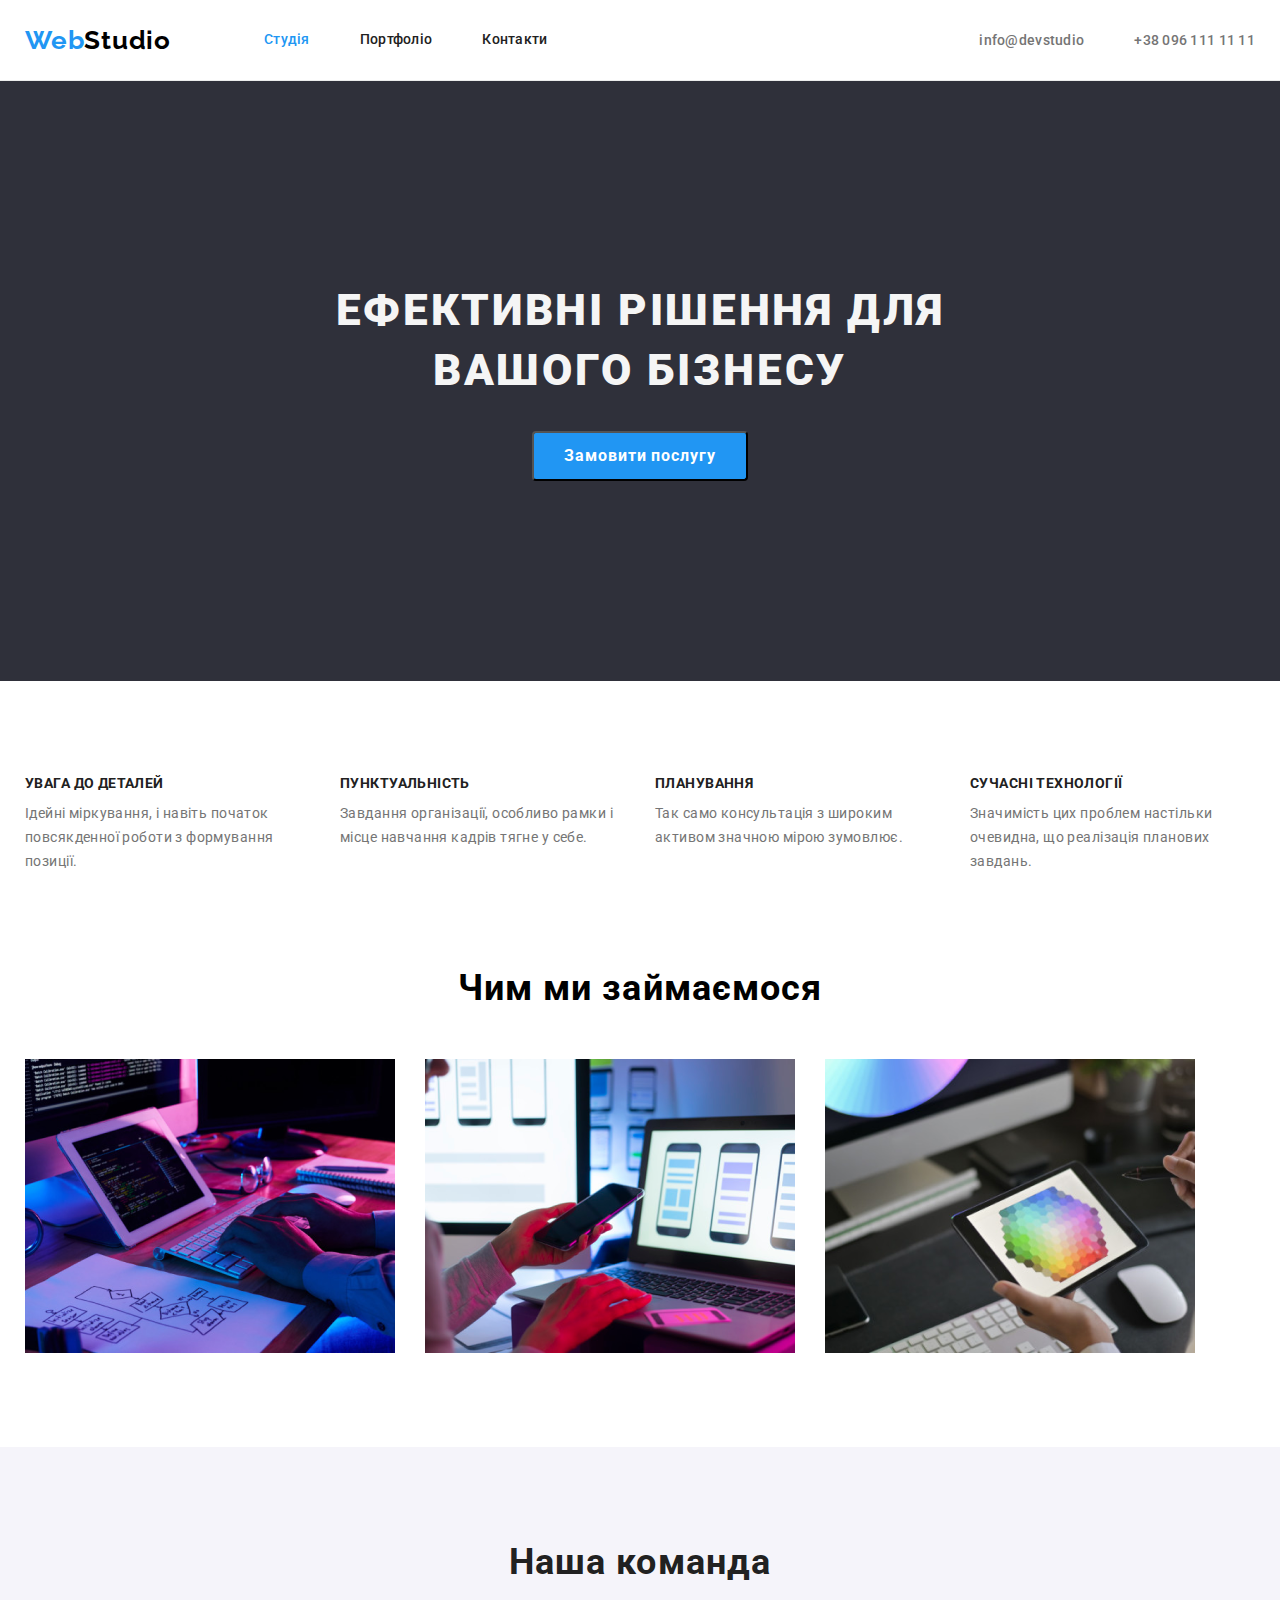
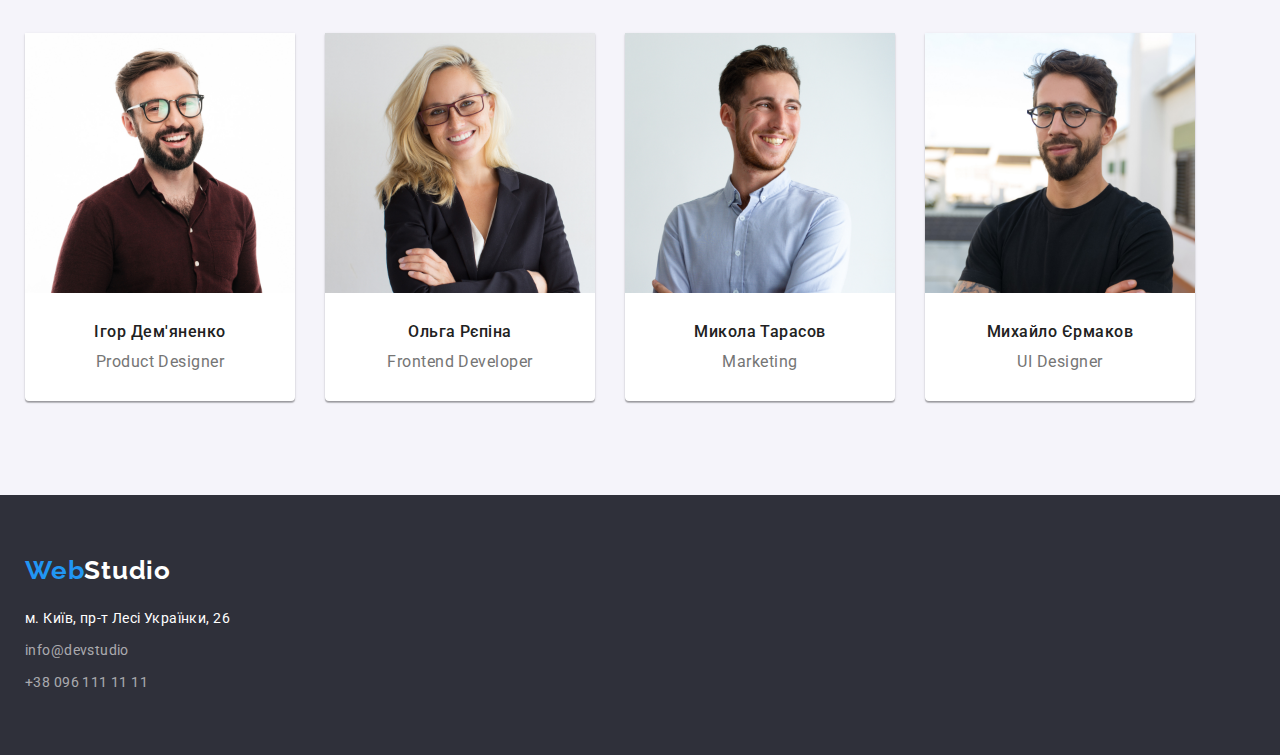
==== commit 28ceb40b: "fixed" ====
--- a/index.html
+++ b/index.html
@@ -11,6 +11,7 @@
       href="https://fonts.googleapis.com/css2?family=Raleway:wght@700&family=Roboto:wght@400;500;700;900&display=swap"
       rel="stylesheet"
     />
+    <link rel="stylesheet" href="./css/normalize.css" />
     <link rel="stylesheet" href="./css/styles.css" />
   </head>
   <body>
@@ -21,7 +22,9 @@
         </a>
         <nav class="nav-list">
           <ul class="site-nav">
-            <li class="header-nav"><a href="" class="link"> Студія</a></li>
+            <li class="header-nav">
+              <a href="" class="current link"> Студія</a>
+            </li>
             <li class="header-nav">
               <a href="./portfolio.html" class="link"> Портфоліо</a>
             </li>
--- a/css/styles.css
+++ b/css/styles.css
@@ -1,12 +1,9 @@
 body {
-  background-color: 
-  #FFFFFF;
-  font-family: "Raleway", sans-serif;
+  background-color: #ffffff;
   font-family: "Roboto", sans-serif;
-  font-style: normal;
 }
 .container {
-  width: 1200px;
+  width: 1230px;
   padding-left: 15px;
   padding-right: 15px;
   margin-left: auto;
@@ -14,6 +11,7 @@
 }
 header {
   background-color: #ffffff;
+  border-bottom: 1px solid #ececec;
 }
 
 ul {
@@ -32,6 +30,7 @@
 p {
   margin: 0;
 }
+
 img {
   display: block;
 }
@@ -99,13 +98,15 @@
 }
 .site-nav .link {
   color: #212121;
-  caret-color: #2196f3;
-}
+}
+.current.link,
+.current.links,
 .site-nav .link:hover,
 .site-nav .link:focus {
   color: #2196f3;
 }
-.link {
+
+.link.current.links {
   font-weight: 500;
   font-size: 14px;
   line-height: calc(16 / 14);
@@ -114,16 +115,20 @@
   padding-bottom: 32px;
   display: block;
 }
+.current.links {
+  text-decoration: none;
+}
 /*контакти*/
 .contact-list {
   font-size: 14px;
   font-weight: 500;
   line-height: 1.14;
   letter-spacing: 0.02em;
-}
-.contact-list {
   display: flex;
   gap: 50px;
+}
+.header-contact {
+  display: flex;
 }
 .contact-link {
   color: #757575;
@@ -183,7 +188,6 @@
 /*секція наших властивостей*/
 
 .fichers {
-  background-color: #f5f5f5;
   padding-top: 94px;
   padding-bottom: 94px;
 }
@@ -192,7 +196,7 @@
   gap: 30px;
 }
 .fichers-card {
-  width: 270px;
+  flex-basis: calc((100% - 3 * 30px) / 4);
 }
 .fichers-header {
   font-weight: 700;
@@ -213,7 +217,6 @@
 /*чим ми займаємося*/
 
 .works {
-  background-color: #f5f5f5;
   padding-bottom: 94px;
 }
 .works-header {
@@ -376,7 +379,7 @@
 .block-list {
   display: flex;
   flex-wrap: wrap;
-  margin-top: 34px;
+  margin-top: 50px;
   gap: 30px;
 }
 .block-card {
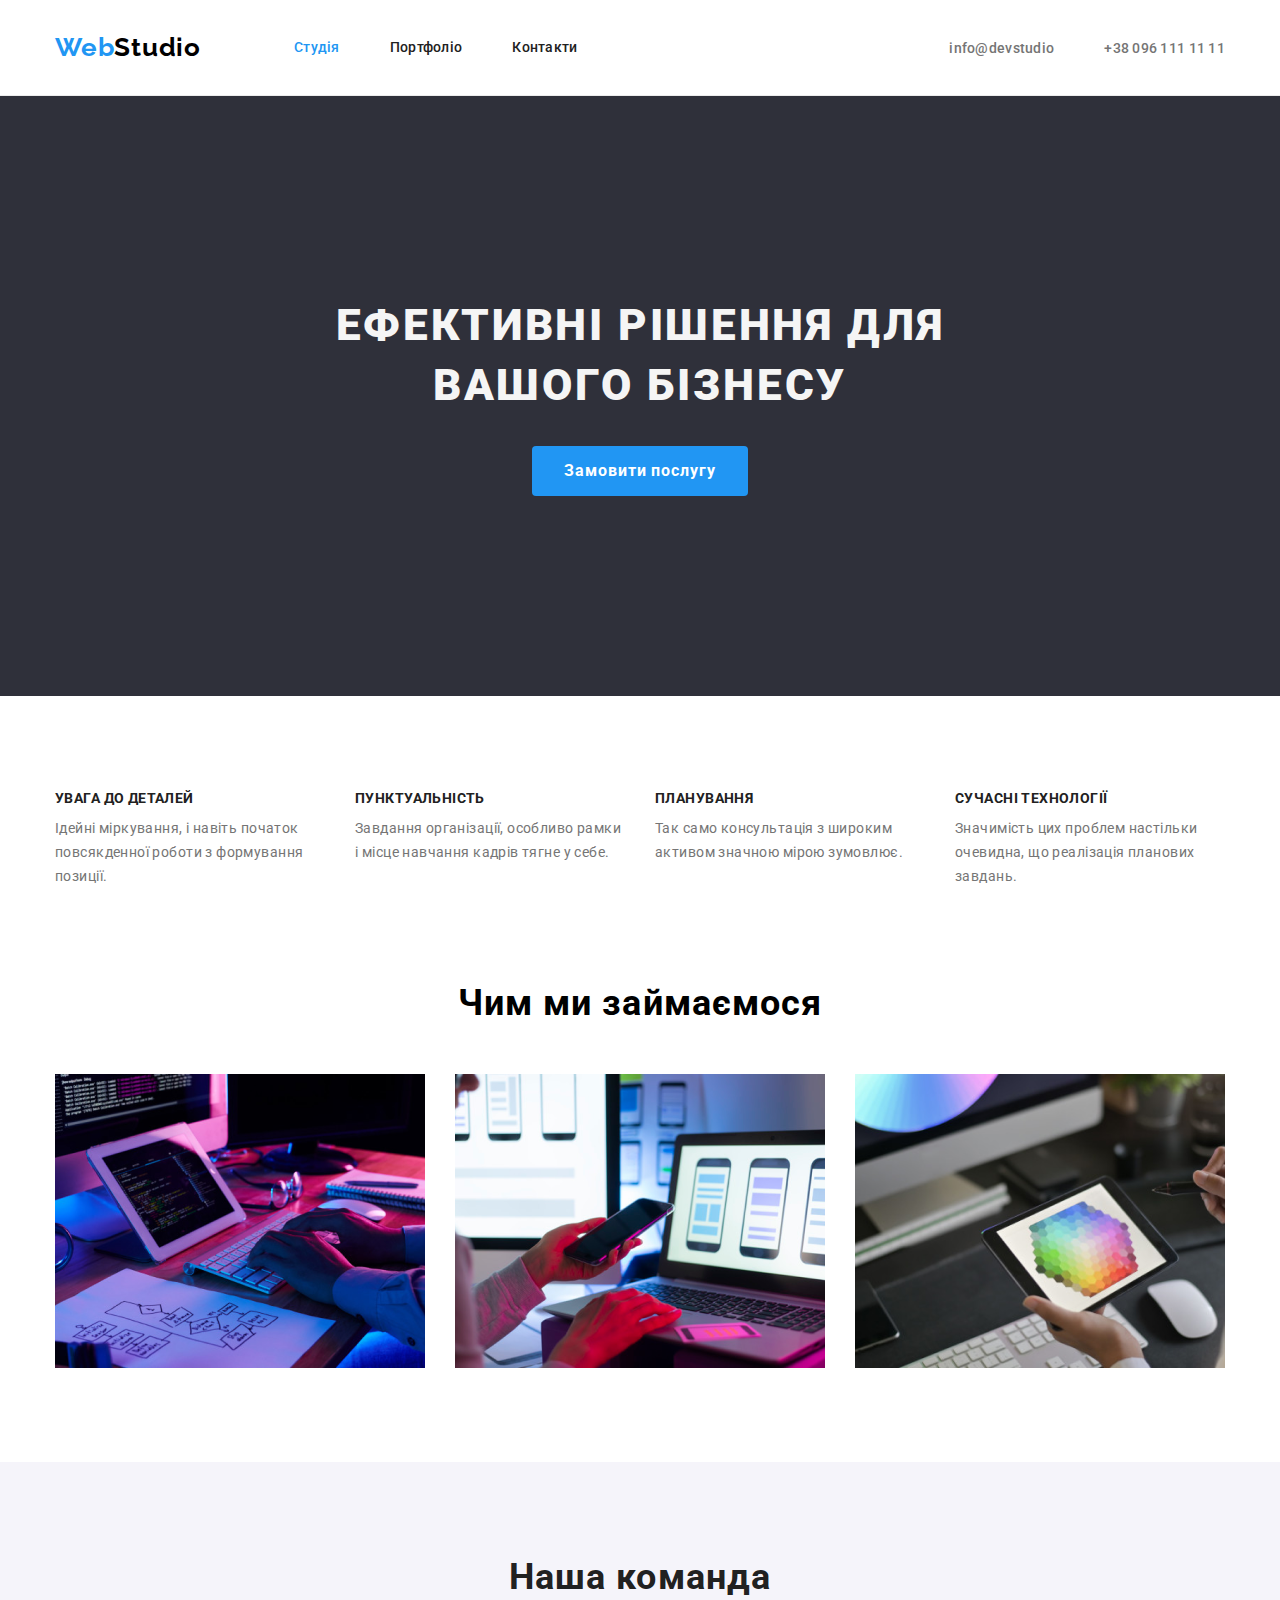
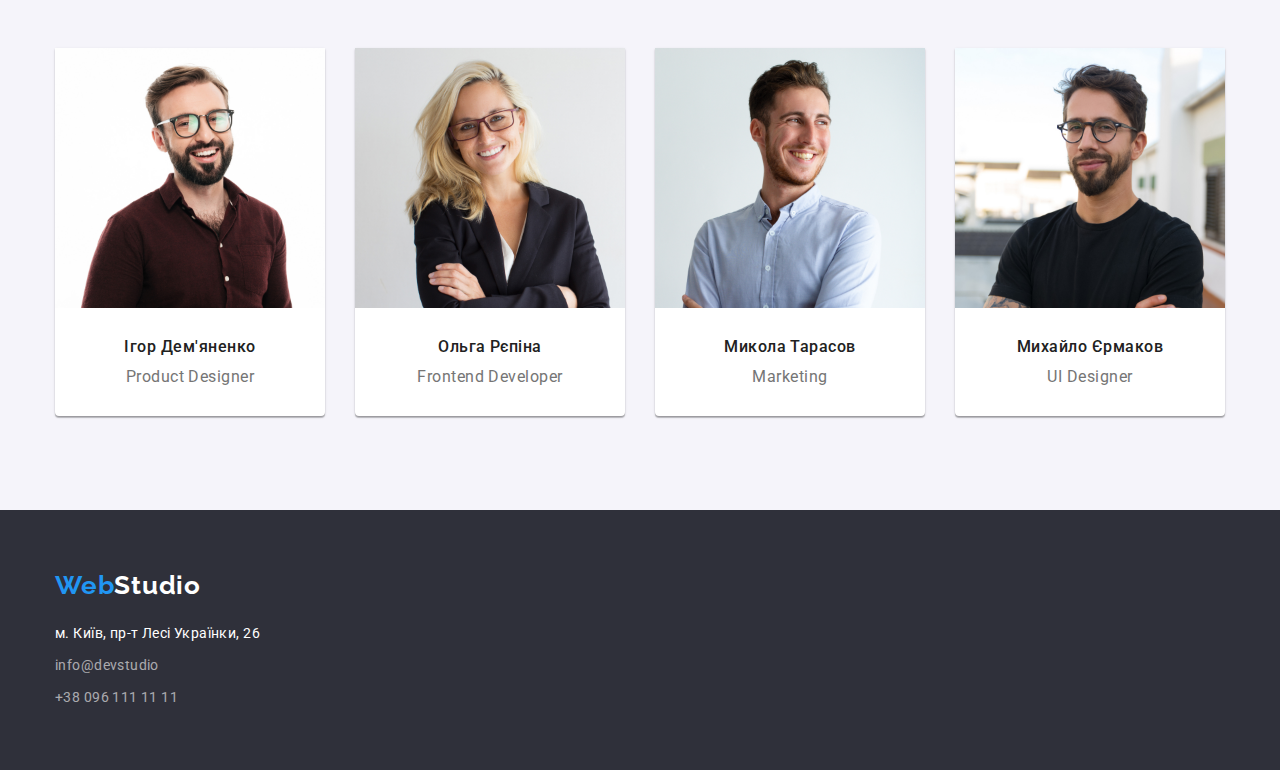
==== commit 3eda8109: "fixed" ====
--- a/index.html
+++ b/index.html
@@ -7,12 +7,12 @@
     <title>Document</title>
     <link rel="preconnect" href="https://fonts.googleapis.com" />
     <link rel="preconnect" href="https://fonts.gstatic.com" crossorigin />
+    <link rel="stylesheet" href="https://cdnjs.cloudflare.com/ajax/libs/modern-normalize/1.1.0/modern-normalize.min.css"/>
     <link
       href="https://fonts.googleapis.com/css2?family=Raleway:wght@700&family=Roboto:wght@400;500;700;900&display=swap"
       rel="stylesheet"
-    />
-    <link rel="stylesheet" href="./css/normalize.css" />
-    <link rel="stylesheet" href="./css/styles.css" />
+   / >
+    <link rel="stylesheet" href="./css/styles.css"/>
   </head>
   <body>
     <header class="header">
--- a/css/styles.css
+++ b/css/styles.css
@@ -3,7 +3,7 @@
   font-family: "Roboto", sans-serif;
 }
 .container {
-  width: 1230px;
+  width: 1200px;
   padding-left: 15px;
   padding-right: 15px;
   margin-left: auto;
@@ -11,14 +11,15 @@
 }
 header {
   background-color: #ffffff;
-  border-bottom: 1px solid #ececec;
+  border-bottom: 1px solid
+  #ECECEC;
 }
 
 ul {
   list-style: none;
 }
 ul {
-  margin: 0;
+margin: 0;
   padding: 0;
 }
 h1,
@@ -28,7 +29,7 @@
 h5,
 h6,
 p {
-  margin: 0;
+margin: 0;
 }
 
 img {
@@ -64,6 +65,8 @@
   line-height: 31px;
   letter-spacing: 0.03em;
   margin-right: 93px;
+  padding-top: 32px;
+  padding-bottom: 32px;
   color: black;
   text-decoration: none;
 }
@@ -174,6 +177,7 @@
   letter-spacing: 0.06em;
   background-color: #2196f3;
   color: #ffffff;
+  border: 0px;
   border-radius: 4px;
   cursor: pointer;
   font-family: inherit;
@@ -385,10 +389,10 @@
 .block-card {
   border-top: none;
   padding: 20px 24px;
+  border: 1px solid #eeeeee;
 }
 
 .block-topic {
-  background: #ffffff;
   border: 1px solid #eeeeee;
 }
 .block-header {
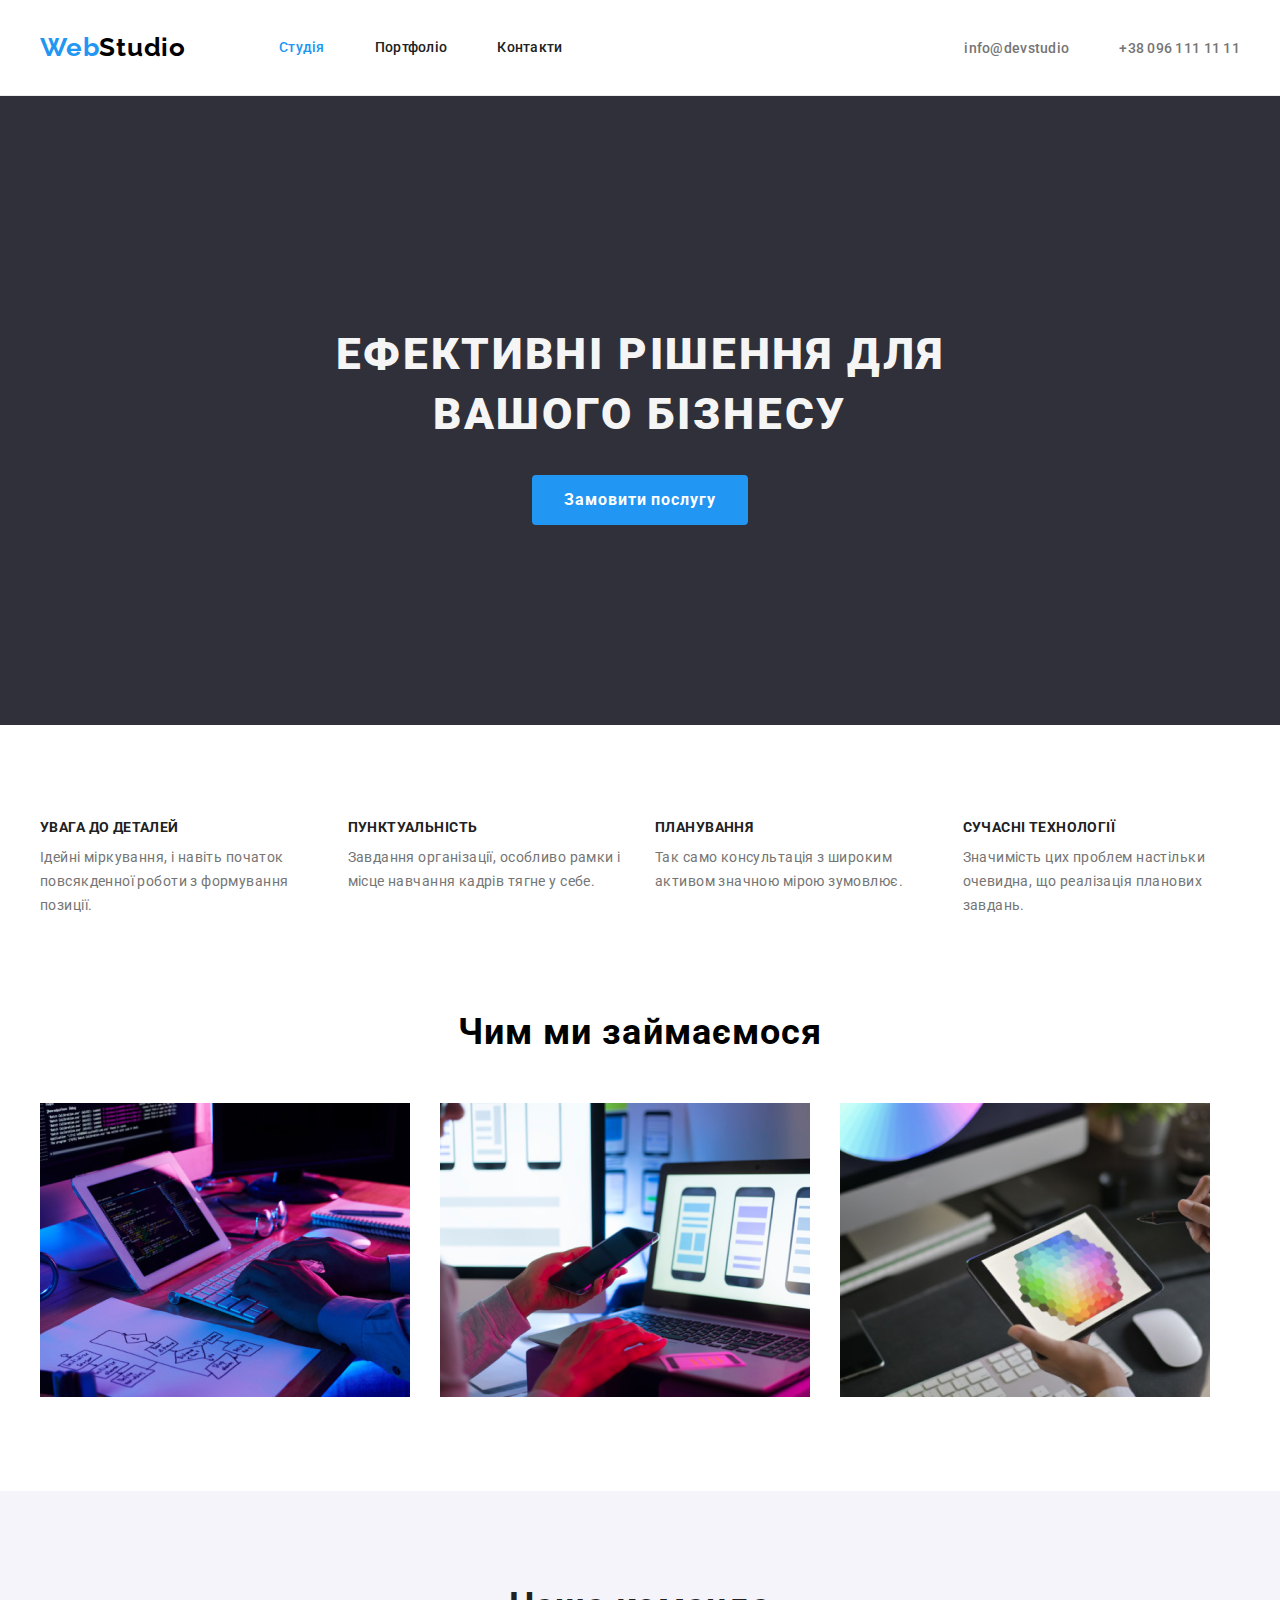
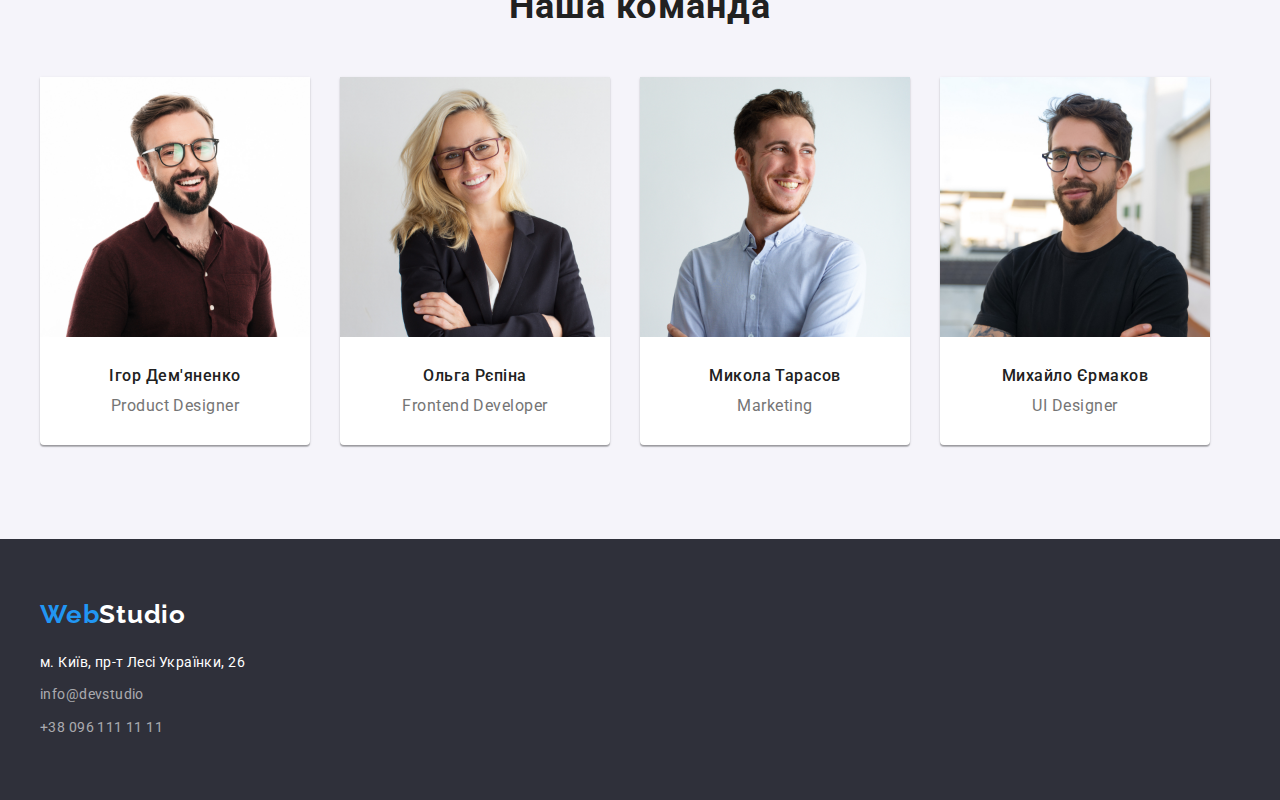
==== commit 0d12e53a: "fixed" ====
--- a/index.html
+++ b/index.html
@@ -7,12 +7,18 @@
     <title>Document</title>
     <link rel="preconnect" href="https://fonts.googleapis.com" />
     <link rel="preconnect" href="https://fonts.gstatic.com" crossorigin />
-    <link rel="stylesheet" href="https://cdnjs.cloudflare.com/ajax/libs/modern-normalize/1.1.0/modern-normalize.min.css"/>
     <link
-      href="https://fonts.googleapis.com/css2?family=Raleway:wght@700&family=Roboto:wght@400;500;700;900&display=swap"
       rel="stylesheet"
-   / >
-    <link rel="stylesheet" href="./css/styles.css"/>
+      href="https://cdnjs.cloudflare.com/ajax/libs/modern-normalize/1.1.0/modern-normalize.min.css"
+      integrity="sha512-wpPYUAdjBVSE4KJnH1VR1HeZfpl1ub8YT/NKx4PuQ5NmX2tKuGu6U/JRp5y+Y8XG2tV+wKQpNHVUX03MfMFn9Q=="
+      crossorigin="anonymous"
+      referrerpolicy="no-referrer"
+    />
+    <link
+    href="https://fonts.googleapis.com/css2?family=Raleway:wght@700&family=Roboto:wght@400;500;700;900&display=swap"
+    rel="stylesheet" / >
+    <link rel="stylesheet" href="./css/styles.css" />
+    <link rel="stylesheet" href="./css/normalize.css" />
   </head>
   <body>
     <header class="header">
--- a/css/styles.css
+++ b/css/styles.css
@@ -11,15 +11,14 @@
 }
 header {
   background-color: #ffffff;
-  border-bottom: 1px solid
-  #ECECEC;
+  border-bottom: 1px solid #ececec;
 }
 
 ul {
   list-style: none;
 }
 ul {
-margin: 0;
+  margin: 0;
   padding: 0;
 }
 h1,
@@ -29,7 +28,7 @@
 h5,
 h6,
 p {
-margin: 0;
+  margin: 0;
 }
 
 img {
@@ -392,9 +391,6 @@
   border: 1px solid #eeeeee;
 }
 
-.block-topic {
-  border: 1px solid #eeeeee;
-}
 .block-header {
   font-weight: 700;
   font-size: 18px;
